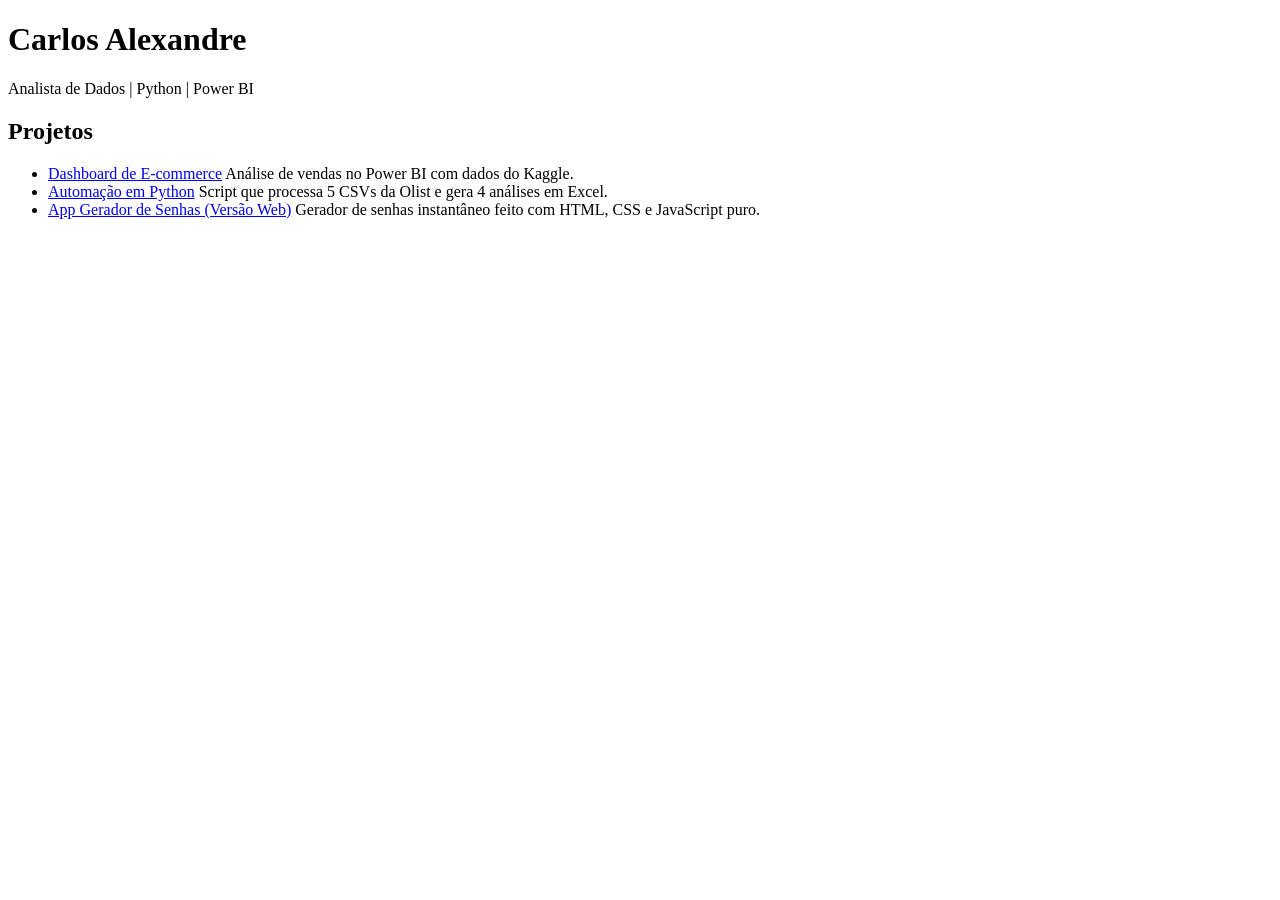
==== index.html @ 4f9e3101 "Rename site-portfolio/index.html to index.html" ====
<!DOCTYPE html>
<html lang="pt-BR">
<head>
    <meta charset="UTF-8">
    <meta name="viewport" content="width=device-width, initial-scale=1.0">
    <title>Carlos Alexandre | Portfólio</title>
    <link rel="stylesheet" href="style.css">
</head>
<body>
    <div class="container">
        <header>
            <h1>Carlos Alexandre</h1>
            <p class="subtitle">Analista de Dados | Python | Power BI</p>
        </header>

        <section>
            <h2>Projetos</h2>
            <ul class="project-list">
                <li>
                    <a href="https://github.com/carlosaraujo777/Projetos_Carlos/blob/main/dashboards%20bi" target="_blank">Dashboard de E-commerce</a>
                    <span class="project-desc">Análise de vendas no Power BI com dados do Kaggle.</span>
                </li>
                <li>
                    <a href="https://github.com/carlosaraujo777/Projetos_Carlos/blob/main/python-automacao" target="_blank">Automação em Python</a>
                    <span class="project-desc">Script que processa 5 CSVs da Olist e gera 4 análises em Excel.</span>
                </li>
                <li>
                    <a href="senhas.html">App Gerador de Senhas (Versão Web)</a>
                    <span class="project-desc">Gerador de senhas instantâneo feito com HTML, CSS e JavaScript puro.</span>
                </li>
            </ul>
        </section>
    </div>
</body>
</html>
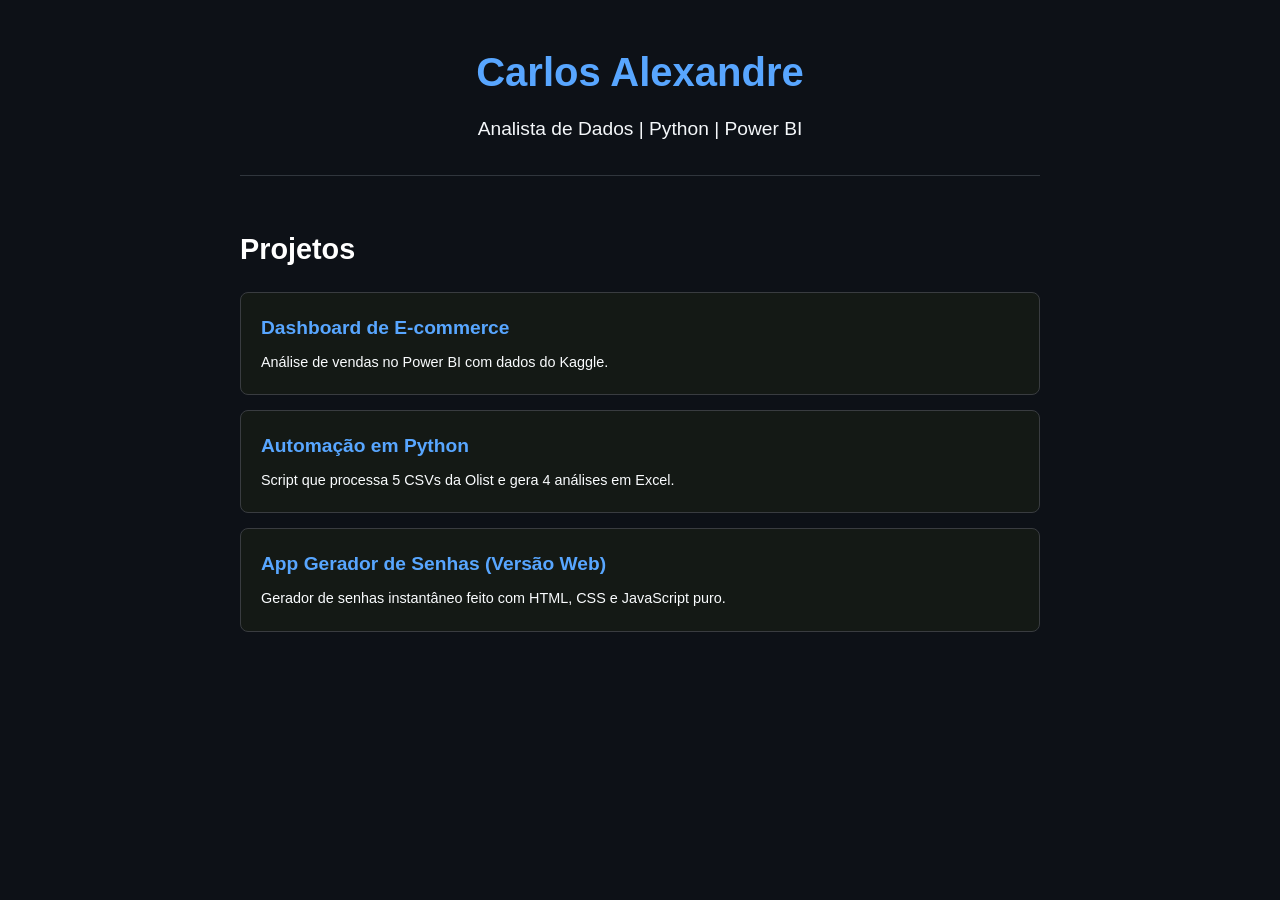
==== commit fef4cbfb: "Add files via upload" ====
--- a/index.html
+++ b/index.html
@@ -1,35 +1,35 @@
-<!DOCTYPE html>
-<html lang="pt-BR">
-<head>
-    <meta charset="UTF-8">
-    <meta name="viewport" content="width=device-width, initial-scale=1.0">
-    <title>Carlos Alexandre | Portfólio</title>
-    <link rel="stylesheet" href="style.css">
-</head>
-<body>
-    <div class="container">
-        <header>
-            <h1>Carlos Alexandre</h1>
-            <p class="subtitle">Analista de Dados | Python | Power BI</p>
-        </header>
-
-        <section>
-            <h2>Projetos</h2>
-            <ul class="project-list">
-                <li>
-                    <a href="https://github.com/carlosaraujo777/Projetos_Carlos/blob/main/dashboards%20bi" target="_blank">Dashboard de E-commerce</a>
-                    <span class="project-desc">Análise de vendas no Power BI com dados do Kaggle.</span>
-                </li>
-                <li>
-                    <a href="https://github.com/carlosaraujo777/Projetos_Carlos/blob/main/python-automacao" target="_blank">Automação em Python</a>
-                    <span class="project-desc">Script que processa 5 CSVs da Olist e gera 4 análises em Excel.</span>
-                </li>
-                <li>
-                    <a href="senhas.html">App Gerador de Senhas (Versão Web)</a>
-                    <span class="project-desc">Gerador de senhas instantâneo feito com HTML, CSS e JavaScript puro.</span>
-                </li>
-            </ul>
-        </section>
-    </div>
-</body>
-</html>
+<!DOCTYPE html>
+<html lang="pt-BR">
+<head>
+    <meta charset="UTF-8">
+    <meta name="viewport" content="width=device-width, initial-scale=1.0">
+    <title>Carlos Alexandre | Portfólio</title>
+    <link rel="stylesheet" href="style.css">
+</head>
+<body>
+    <div class="container">
+        <header>
+            <h1>Carlos Alexandre</h1>
+            <p class="subtitle">Analista de Dados | Python | Power BI</p>
+        </header>
+
+        <section>
+            <h2>Projetos</h2>
+            <ul class="project-list">
+                <li>
+                    <a href="https://github.com/carlosaraujo777/Projetos_Carlos/blob/main/dashboards%20bi" target="_blank">Dashboard de E-commerce</a>
+                    <span class="project-desc">Análise de vendas no Power BI com dados do Kaggle.</span>
+                </li>
+                <li>
+                    <a href="https://github.com/carlosaraujo777/Projetos_Carlos/blob/main/python-automacao" target="_blank">Automação em Python</a>
+                    <span class="project-desc">Script que processa 5 CSVs da Olist e gera 4 análises em Excel.</span>
+                </li>
+                <li>
+                    <a href="senhas.html">App Gerador de Senhas (Versão Web)</a>
+                    <span class="project-desc">Gerador de senhas instantâneo feito com HTML, CSS e JavaScript puro.</span>
+                </li>
+            </ul>
+        </section>
+    </div>
+</body>
+</html>
--- a/style.css
+++ b/style.css
@@ -0,0 +1,113 @@
+/* Reset básico */
+* {
+    margin: 0;
+    padding: 0;
+    box-sizing: border-box;
+    font-family: 'Segoe UI', Tahoma, Geneva, Verdana, sans-serif;
+}
+
+body {
+    background-color: #0d1117; /* Fundo escuro estilo GitHub */
+    color: #c9d1d9; /* Texto cinza claro */
+    line-height: 1.6;
+    padding: 40px 20px;
+    display: flex;
+    justify-content: center;
+}
+
+.container {
+    max-width: 800px;
+    width: 100%;
+}
+
+header {
+    text-align: center;
+    margin-bottom: 50px;
+    border-bottom: 1px solid #30363d;
+    padding-bottom: 30px;
+}
+
+h1 {
+    color: #58a6ff; /* Azul destaque */
+    font-size: 2.5rem;
+    margin-bottom: 10px;
+}
+
+.subtitle {
+    font-size: 1.2rem;
+    color: #f4f7fa;
+}
+
+h2 {
+    color: #ffffff;
+    margin-bottom: 20px;
+    font-size: 1.8rem;
+}
+
+.project-list {
+    list-style: none;
+}
+
+.project-list li {
+    background-color: #141915; /* Fundo dos cards */
+    border: 1px solid #393c40;
+    border-radius: 8px;
+    padding: 20px;
+    margin-bottom: 15px;
+    transition: transform 0.2s, border-color 0.2s;
+}
+
+.project-list li:hover {
+    transform: translateY(-3px);
+    border-color: #0558ff; /* Borda acende no hover */
+}
+
+.project-list a {
+    color: #58a6ff;
+    text-decoration: none;
+    font-size: 1.2rem;
+    font-weight: bold;
+    display: block;
+    margin-bottom: 5px;
+}
+
+.project-list a:hover {
+    text-decoration: underline;
+}
+
+.project-desc {
+    font-size: 0.9rem;
+    color: #fafcfe;
+}
+/* Estilo para a caixa da senha */
+.senha-box {
+    background-color: #161b22;
+    border: 1px solid #58a6ff;
+    border-radius: 8px;
+    padding: 20px;
+    font-size: 1.5rem;
+    font-family: monospace;
+    color: #58a6ff;
+    margin-bottom: 20px;
+    word-break: break-all;
+    min-height: 70px;
+    display: flex;
+    align-items: center;
+    justify-content: center;
+}
+
+/* Estilo do botão */
+.btn-gerar {
+    background-color: #238636;
+    color: white;
+    border: none;
+    padding: 12px 24px;
+    font-size: 1.1rem;
+    border-radius: 6px;
+    cursor: pointer;
+    transition: background-color 0.2s;
+}
+
+.btn-gerar:hover {
+    background-color: #2ea043;
+}
